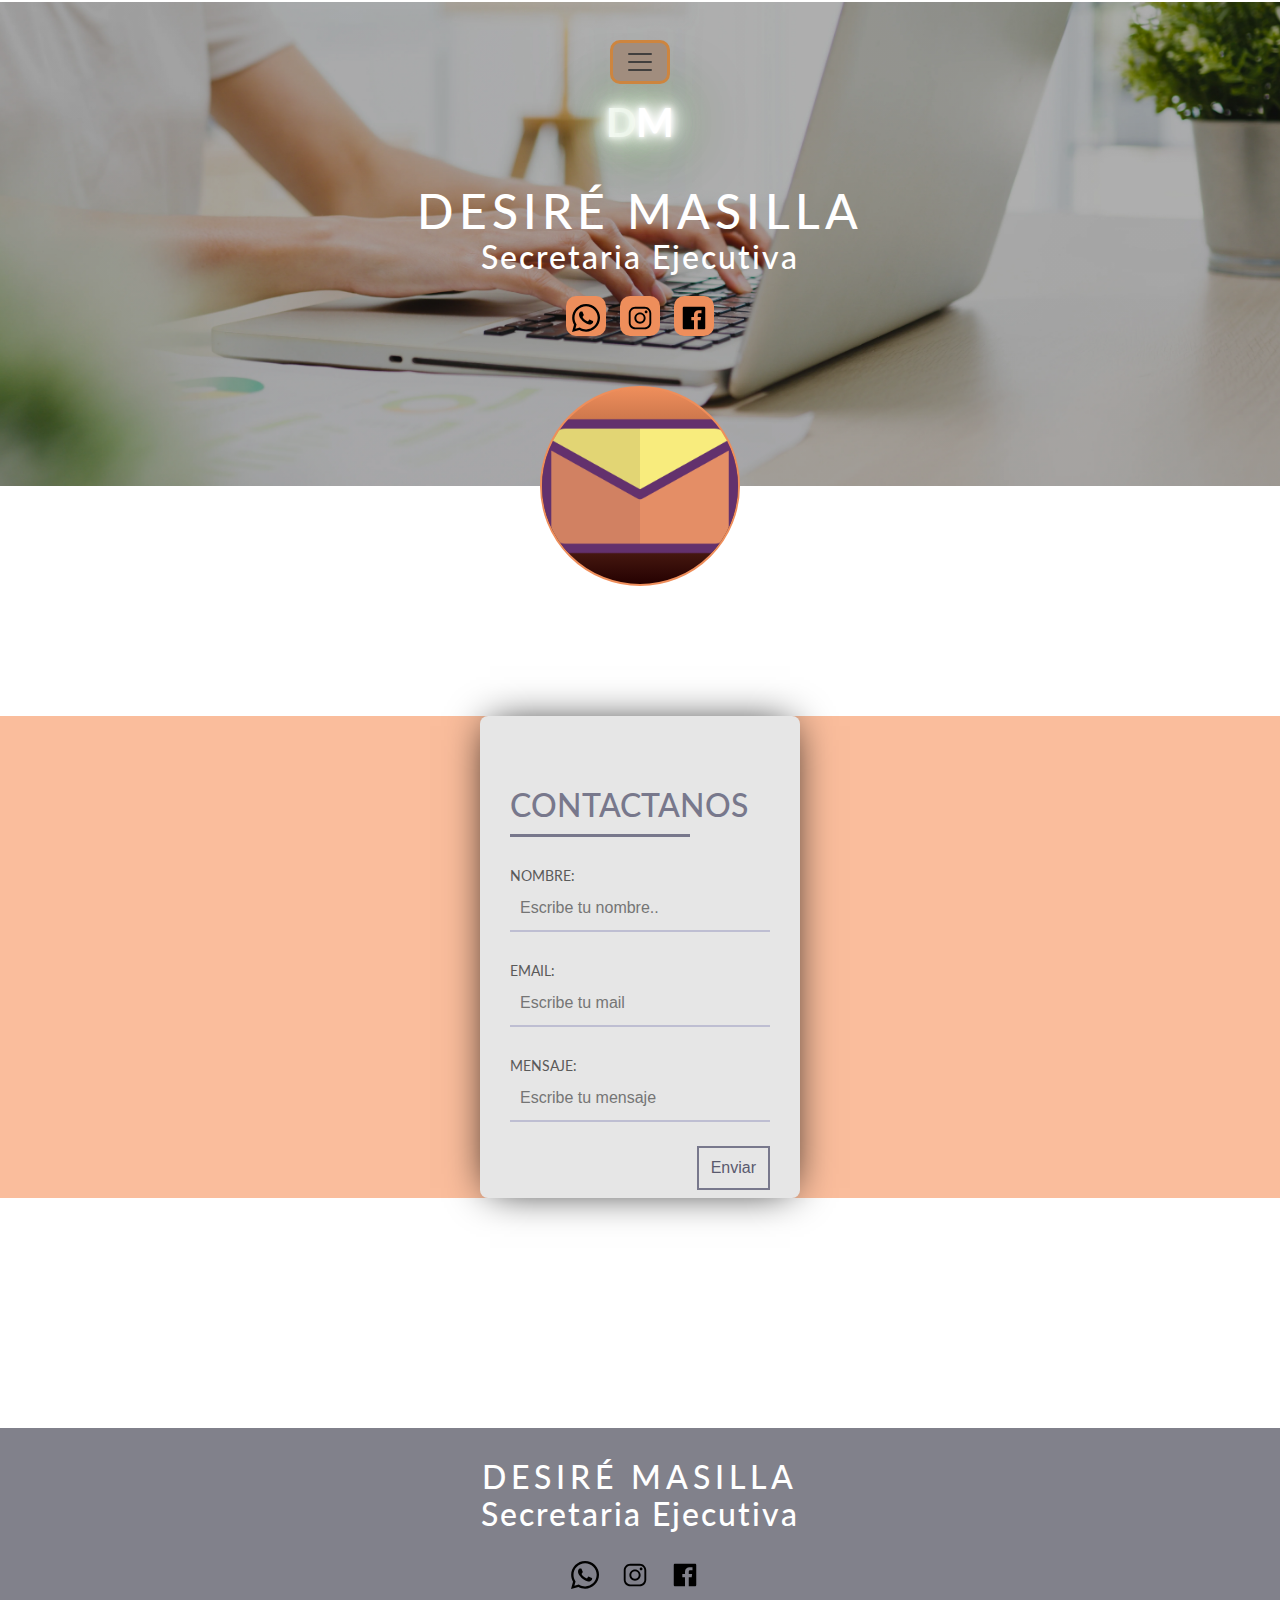
==== PAGES/contacto.html @ 118a211b "trabajo sin terminar" ====
<!DOCTYPE html>
<html lang="en">

<head>
  <meta charset="UTF-8">
  <meta http-equiv="X-UA-Compatible" content="IE=edge">
  <meta name="viewport" content="width=device-width, initial-scale=1.0">
   <!--bootstrap-->
   <link rel="stylesheet" href="../css/bootstrap.min.css">

  <link rel="stylesheet" href="../styles.css">
  <title>EXPERIENCIA LABORAL</title>


</head>

<body>
  <section class="inicio" id="inicio">
    <div class="contenido-seccion">
      <header>

        <!--start nav-->


        <nav class="navbar">
          <div class="container-fluid">
            <button class="navbar-toggler" type="button" data-bs-toggle="collapse"
              data-bs-target="#navbarToggleExternalContent" aria-controls="navbarToggleExternalContent"
              aria-expanded="false" aria-label="Toggle navigation">
              <span class="navbar-toggler-icon"></span>
            </button>
          </div>

          <div class="collapse navbar-collapse" id="navbarToggleExternalContent">
            <ul id="menu-desplegable">
              <li class="lista"><a href="../index.html">INICIO</a></li>
              <li class="lista"><a href="#sobremi">SOBRE MI</a></li>
              <li class="lista"><a href="#habilidades">HABILIDADES</a></li>
              <li class="lista"><a href="./contacto.html">CONTACTO</a></li>
            </ul>

          </div>
        </nav>
        <!--end nav-->
        <div class="logo">
          D<span class="color">M</span>
        </div>
      </header>

      <div class="info">
        <h1>DESIRÉ MASILLA</h1>
        <h2>Secretaria Ejecutiva</h2>
        <div class="redes">
          <a href="">
            <img src="../iconos/whatsapp.svg" alt="logo de whatsapp">
          </a>
          <a href="">
            <img src="../iconos/instagram.svg" alt="logo de instagram">
          </a>
          <a href="">
            <img src="../iconos/facebook.svg" alt="logo de facebook">
          </a>
        </div>
      </div>

      <div id="foto-2">
        <img src="../iconos/buzon.png" alt="foto carnet de la caricatura de una mujer">
      </div>
</section>
<section class="contacto-2">

    <div class="contenido-seccion">
        <form class="form">
            <h2>CONTACTANOS</h2>
            <p type="NOMBRE:"><input placeholder="Escribe tu nombre.."></input></p>
            <p type="EMAIL:"><input placeholder="Escribe tu mail"></input></p>
            <p type="MENSAJE:"><input placeholder="Escribe tu mensaje"></input></p>
            <button>Enviar</button>
           
          </form>
</section>

      
      <footer>
        <div class="info-f">
          <h1>DESIRÉ MASILLA</h1>
          <h2>Secretaria Ejecutiva</h2>
          <div class="redes-f">
            <a href="">
              <img src="../iconos/whatsapp.svg" alt="logo de whatsapp">
            </a>
            <a href="https://www.instagram.com/desireindy/">
              <img src="../iconos/instagram.svg" alt="logo de instagram">
            </a>
            <a href="https://www.facebook.com/Desireindy/">
              <img src="../iconos/facebook.svg" alt="logo de facebook">
            </a>
          </div>
        </div>
      </div>
      </footer>

  <script src="../contacto.js"></script>
  <script src="../js/bootstrap.min.js"></script>

</body>

</html>
---- styles.css ----
/*font-family: 'Lato', sans-serif;*/

@import url('https://fonts.googleapis.com/css2?family=Lato:wght@300&family=Roboto:wght@300;400;500&display=swap');

* {
    font-family: 'Lato', sans-serif;
    margin: 0;
    padding: 0;
}

html {
    overflow-x: hidden;
    scroll-behavior: smooth;
}

/*SECCION INICIO*/

.inicio {
    background: linear-gradient(rgba(0, 0, 0, .3), rgba(0, 0, 0, .3)),
        url(./IMG/secre.webp);
    background-size: cover;
    background-position: center center;
    color: #fff;
}

.inicio .contenido-seccion {
    max-width: 1000px;
    margin: auto;
    text-align: center;
    padding: 0 10px;
}

.inicio .contenido-seccion header {
    padding: 30px;
}

.inicio .logo {
    font-weight: bold;
    font-size: 2.5rem;
    text-shadow: 0px 0px 5px rgba(255, 255, 255, 1),
        0px 0px 10px rgba(255, 255, 255, 1),
        0px 0px 15px rgba(255, 255, 255, 1),
        0px 0px 20px rgb(255, 255, 255, 1),
        0px 0px 30px rgba(255, 255, 255, 11),
        0px 0px 40px rgba(255, 255, 255, 1),
        0px 0px 55px rgba(73, 255, 24, 1),
        0px 0px 75px rgb(10, 10, 10);

}

.info {
    padding-bottom: 130px;
}

.info h1 {
    font-size: 3rem;
    letter-spacing: 5px;
}

.info h2 {
    font-size: normal;
    letter-spacing: 20px;
    margin-top: -10px;
    letter-spacing: 2px;
}


/*menu*/
#menu-desplegable {
    padding: 20px;
    border-radius: 10px;

}

#navbarToggleExternalContent ul li a {
    display: block;
    color: #fff;
    text-decoration: none;
    margin-bottom: 10px;
    font-weight: bold;
}

.lista {
    list-style-type: none;
}

button.navbar-toggler {
    margin-left: auto;
    margin-right: auto;
    border-radius: 10px;
    background-color: rgb(161, 141, 126);
    border: solid peru;
    transition: .3s;
}

button.navbar-toggler:hover {
    box-shadow: 0px 0px 5px rgba(255, 255, 255, 1),
        0px 0px 10px rgba(255, 255, 255, 1),
        0px 0px 15px rgba(255, 255, 255, 1),
        0px 0px 20px rgb(255, 255, 255, 1),
        0px 0px 30px rgba(255, 255, 255, 11),
        0px 0px 40px rgba(255, 255, 255, 1),
        0px 0px 55px rgb(238, 142, 91),
        0px 0px 75px rgb(10, 10, 10);

}

#navbarToggleExternalContent {
    margin-left: auto;
    margin-right: auto;
}



body {
    margin-top: 2px;
    box-sizing: border-box;
    max-height: 100vh;
    max-width: 100vw;


}

div .redes img {

    width: 30px;
    height: 30px;

}

.redes {

    margin: 20px 0;

}

.redes a {
    display: inline-block;
    text-decoration: none;
    background-color: rgb(238, 142, 91);

    border-radius: 25%;
    width: 40px;
    height: 40px;
    line-height: 40px;
    margin: 0 5px;
    transition: .3s;
}

.redes a:hover {
    box-shadow: 0px 0px 5px rgba(255, 255, 255, 1),
        0px 0px 10px rgba(255, 255, 255, 1),
        0px 0px 15px rgba(255, 255, 255, 1),
        0px 0px 20px rgb(255, 255, 255, 1),
        0px 0px 30px rgba(255, 255, 255, 11),
        0px 0px 40px rgba(255, 255, 255, 1),
        0px 0px 55px rgb(238, 142, 91),
        0px 0px 75px rgb(10, 10, 10);
}


#foto {
    display: flex;
    justify-content: center;
    position: relative;
}

#foto img {
    max-width: 200px;
    border-radius: 50%;
    background: linear-gradient(0deg, rgba(37, 1, 1, 1) 0%, rgba(238, 142, 91, 1) 100%);
    border: solid 2px rgb(238, 142, 91);
    position: absolute;
    top: -100px;
}

/*SECCION SOBRE MI y estilos varios*/
.sobremi {
    background-color: rgb(250, 189, 156);
    padding: 140px 0 100px 0;
    text-align: center;
}

.sobremi .contenido-seccion {
    max-width: 1000px;
    margin-bottom: -5%;
    padding: 0 20px;
    margin-left: 10%;
    text-align: center;
}

.sobremi .contenido-seccion h3 {
    text-transform: uppercase;
    font-size: 30px;

}

.titulo-seccion {
    text-align: center;
    font-size: 1.5rem;

}

.sobremi .contenido-seccion .especial {
    color: rgb(114, 43, 5);
    font-weight: bold;
    margin-top: 15px;
    margin-bottom: 15px;
}

.sobremi .contenido-seccion p {

    margin: auto;
    color: rgba(37, 1, 1, 1);
    font-size: 20px;
}

.lista-2 {
    text-align: justify;
    margin-left: 30%;


}

/*columnas de seccion sobre mi*/
.sobremi .contenido-seccion .fila {
    display: flex;
    margin-top: 30px;
    justify-content: space-between;
}

.card-body {
    background-color: rgb(250, 189, 156);
    border: solid rgb(250, 189, 156);
}

.card-body:hover {
    box-shadow: 0px 0px 5px rgba(255, 255, 255, 1),
        0px 0px 10px rgba(255, 255, 255, 1),
        0px 0px 15px rgba(255, 255, 255, 1),
        0px 0px 20px rgb(255, 255, 255, 1),
        0px 0px 30px rgba(255, 255, 255, 11),
        0px 0px 40px rgba(255, 255, 255, 1),
        0px 0px 55px rgb(238, 142, 91),
        0px 0px 75px rgb(10, 10, 10);
}

/*SECCION EXPERIENCIA*/

#experiencia {
    background-color: rgb(250, 189, 156);
    margin-bottom: -20px;
}

#experiencia h2 a {
    text-decoration: none;
    color: rgba(37, 1, 1, 1);

}

.experiencia .contenido-seccion .titulo-seccion {
    text-align: center;
    text-transform: uppercase;
    font-size: 30px;
    margin-bottom: 20px;
    font-weight: bolder;

}

.container {

    margin-left: 10%;

}

/*PAGINA DE EXPERIENCIA LABORAL*/

.laboral {
    background-color: rgb(250, 189, 156);
    padding: 140px 0 100px 0;
    text-align: center;

}

.laboral .contenido-seccion {

    margin: auto;
    padding: 0 20px;
}

.titulo-seccion {
    color: rgb(114, 43, 5);
    text-align: center;
    font-size: 2rem;
    font-weight: bold;

}

#foto-2 {
    display: flex;
    justify-content: center;
    position: relative;

}

#foto-2 img {
    max-width: 200px;
    border-radius: 50%;
    background: linear-gradient(0deg, rgba(37, 1, 1, 1) 0%, rgba(238, 142, 91, 1) 100%);
    border: solid 2px rgb(238, 142, 91);
    position: absolute;
    top: -100px;
}

.laboral-a a {
    text-decoration: none;
    color: rgba(37, 1, 1, 1);
}

/*footer*/

footer {
    background-image: url(./IMG/pie.jpg);
    overflow: hidden;
}

footer .info-f {
    padding-bottom: 10px;
    margin-top: -15px;
}

footer .info-f h1 {
    padding-top: 45px;
    font-size: 2rem;
    letter-spacing: 5px;
    text-align: center;
    color: white;
}

footer .info-f h2 {
    font-size: normal;
    letter-spacing: 20px;
    margin-top: -10px;
    letter-spacing: 2px;
    text-align: center;
    color: white;
}


footer .info-f .redes-f img {

    width: 30px;
    height: 30px;

}

footer .info-f .redes-f {
    display: flex;
    justify-content: center;
    margin: 20px 0;

}

footer .info-f .redes-f a {
    display: inline-block;
    text-decoration: none;

    border-radius: 50%;
    width: 40px;
    height: 40px;
    line-height: 40px;
    margin: 0 5px;
    transition: .3s;
}

footer .info-f .redes-f a:hover {
    -webkit-transform: scale(1.3);
    transform: scale(1.3);

}

/*seccion contacto*/
 .contacto-2 .contenido-seccion {
    background-color: rgb(250, 189, 156);
    
}

.form {
    width: 25%;
    height: auto;
    background: #e6e6e6;
    border-radius: 8px;
    box-shadow: 0 0 40px -10px #000;
    margin: calc(50vh - 220px) auto;
    padding: 60px 30px;
    max-width: calc(100vw - 40px);
    box-sizing: border-box;
    font-family: 'Montserrat', sans-serif;
    position: relative
}

.form h2 {
    margin: 10px 0;
    padding-bottom: 10px;
    width: 180px;
    color: #78788c;
    border-bottom: 3px solid #78788c
}

.form input {
    width: 100%;
    padding: 10px;
    box-sizing: border-box;
    background: none;
    outline: none;
    resize: none;
    border: 0;
    font-family: 'Montserrat', sans-serif;
    transition: all .3s;
    border-bottom: 2px solid #bebed2
}

.form input:focus {
    border-bottom: 2px solid #78788c
}

.form p:before {
    content: attr(type);
    display: block;
    margin: 28px 0 0;
    font-size: 14px;
    color: #5a5a5a
}

.form button {
    float: right;
    padding: 8px 12px;
    margin: 8px 0 0;
    font-family: 'Montserrat', sans-serif;
    border: 2px solid #78788c;
    background: 0;
    color: #5a5a6e;
    cursor: pointer;
    transition: all .3s
}

.form button:hover {
    background: #78788c;
    color: #fff
}
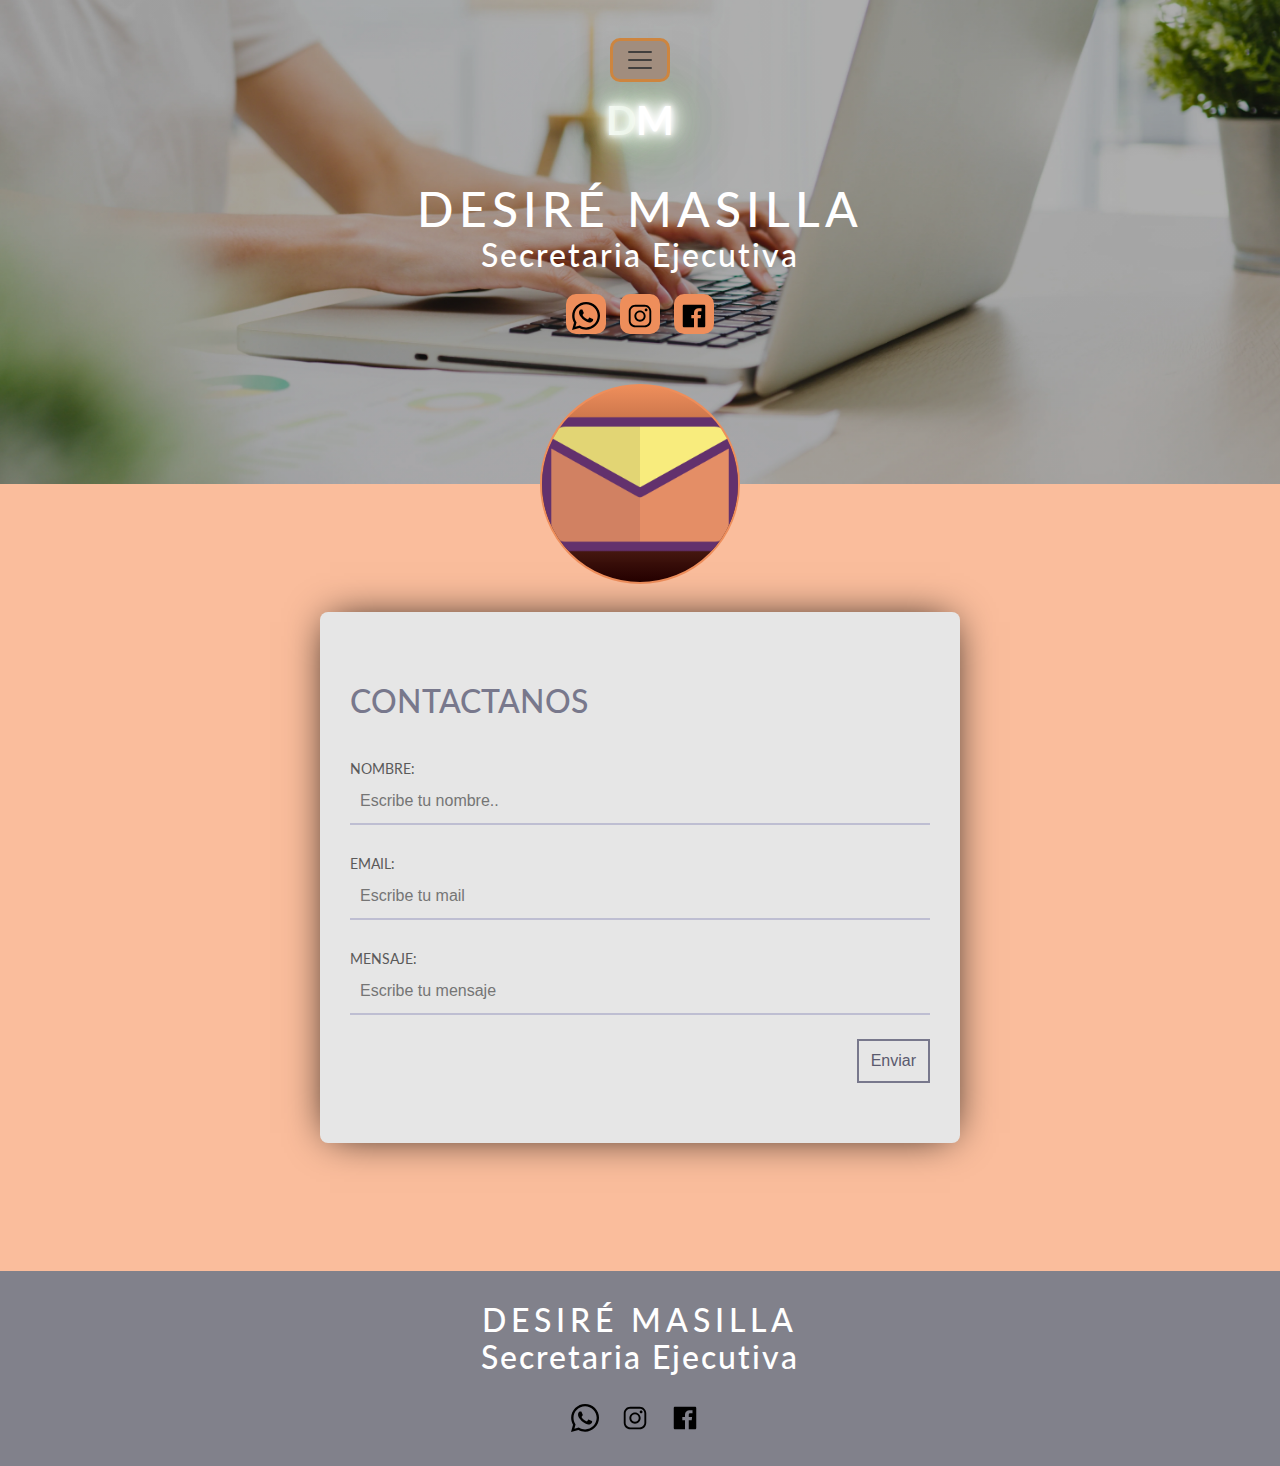
==== commit a0aac043: "Cambios en el formulario" ====
--- a/PAGES/contacto.html
+++ b/PAGES/contacto.html
@@ -67,6 +67,7 @@
         <img src="../iconos/buzon.png" alt="foto carnet de la caricatura de una mujer">
       </div>
 </section>
+<!--formulario-->
 <section class="contacto-2">
 
     <div class="contenido-seccion">
@@ -79,6 +80,7 @@
            
           </form>
 </section>
+<!--formulario-->
 
       
       <footer>
--- a/styles.css
+++ b/styles.css
@@ -9,23 +9,30 @@
 }
 
 html {
-    overflow-x: hidden;
+    
     scroll-behavior: smooth;
 }
 
+body {
+margin: 0;
+    background-color: rgb(250, 189, 156);
+   
+
+
+}
 /*SECCION INICIO*/
 
 .inicio {
     background: linear-gradient(rgba(0, 0, 0, .3), rgba(0, 0, 0, .3)),
         url(./IMG/secre.webp);
     background-size: cover;
-    background-position: center center;
+
     color: #fff;
 }
 
 .inicio .contenido-seccion {
-    max-width: 1000px;
-    margin: auto;
+    
+   
     text-align: center;
     padding: 0 10px;
 }
@@ -112,14 +119,7 @@
 
 
 
-body {
-    margin-top: 2px;
-    box-sizing: border-box;
-    max-height: 100vh;
-    max-width: 100vw;
-
-
-}
+
 
 div .redes img {
 
@@ -176,7 +176,7 @@
 
 /*SECCION SOBRE MI y estilos varios*/
 .sobremi {
-    background-color: rgb(250, 189, 156);
+  
     padding: 140px 0 100px 0;
     text-align: center;
 }
@@ -230,6 +230,7 @@
 }
 
 .card-body {
+    
     background-color: rgb(250, 189, 156);
     border: solid rgb(250, 189, 156);
 }
@@ -267,9 +268,12 @@
 
 }
 
-.container {
-
-    margin-left: 10%;
+table{
+    display: flex;
+    justify-content: center;   
+     text-align: center;
+
+   
 
 }
 
@@ -381,22 +385,28 @@
 
 /*seccion contacto*/
  .contacto-2 .contenido-seccion {
+    display: flex;
+    justify-content: center;
     background-color: rgb(250, 189, 156);
     
 }
 
 .form {
-    width: 25%;
+   
+    margin-top: 10%;
+    margin-bottom: 10%;
+   
+    
+    width: 50vw;
     height: auto;
     background: #e6e6e6;
     border-radius: 8px;
     box-shadow: 0 0 40px -10px #000;
-    margin: calc(50vh - 220px) auto;
+  
     padding: 60px 30px;
-    max-width: calc(100vw - 40px);
     box-sizing: border-box;
     font-family: 'Montserrat', sans-serif;
-    position: relative
+    position: relative;
 }
 
 .form h2 {
@@ -404,7 +414,7 @@
     padding-bottom: 10px;
     width: 180px;
     color: #78788c;
-    border-bottom: 3px solid #78788c
+   
 }
 
 .form input {
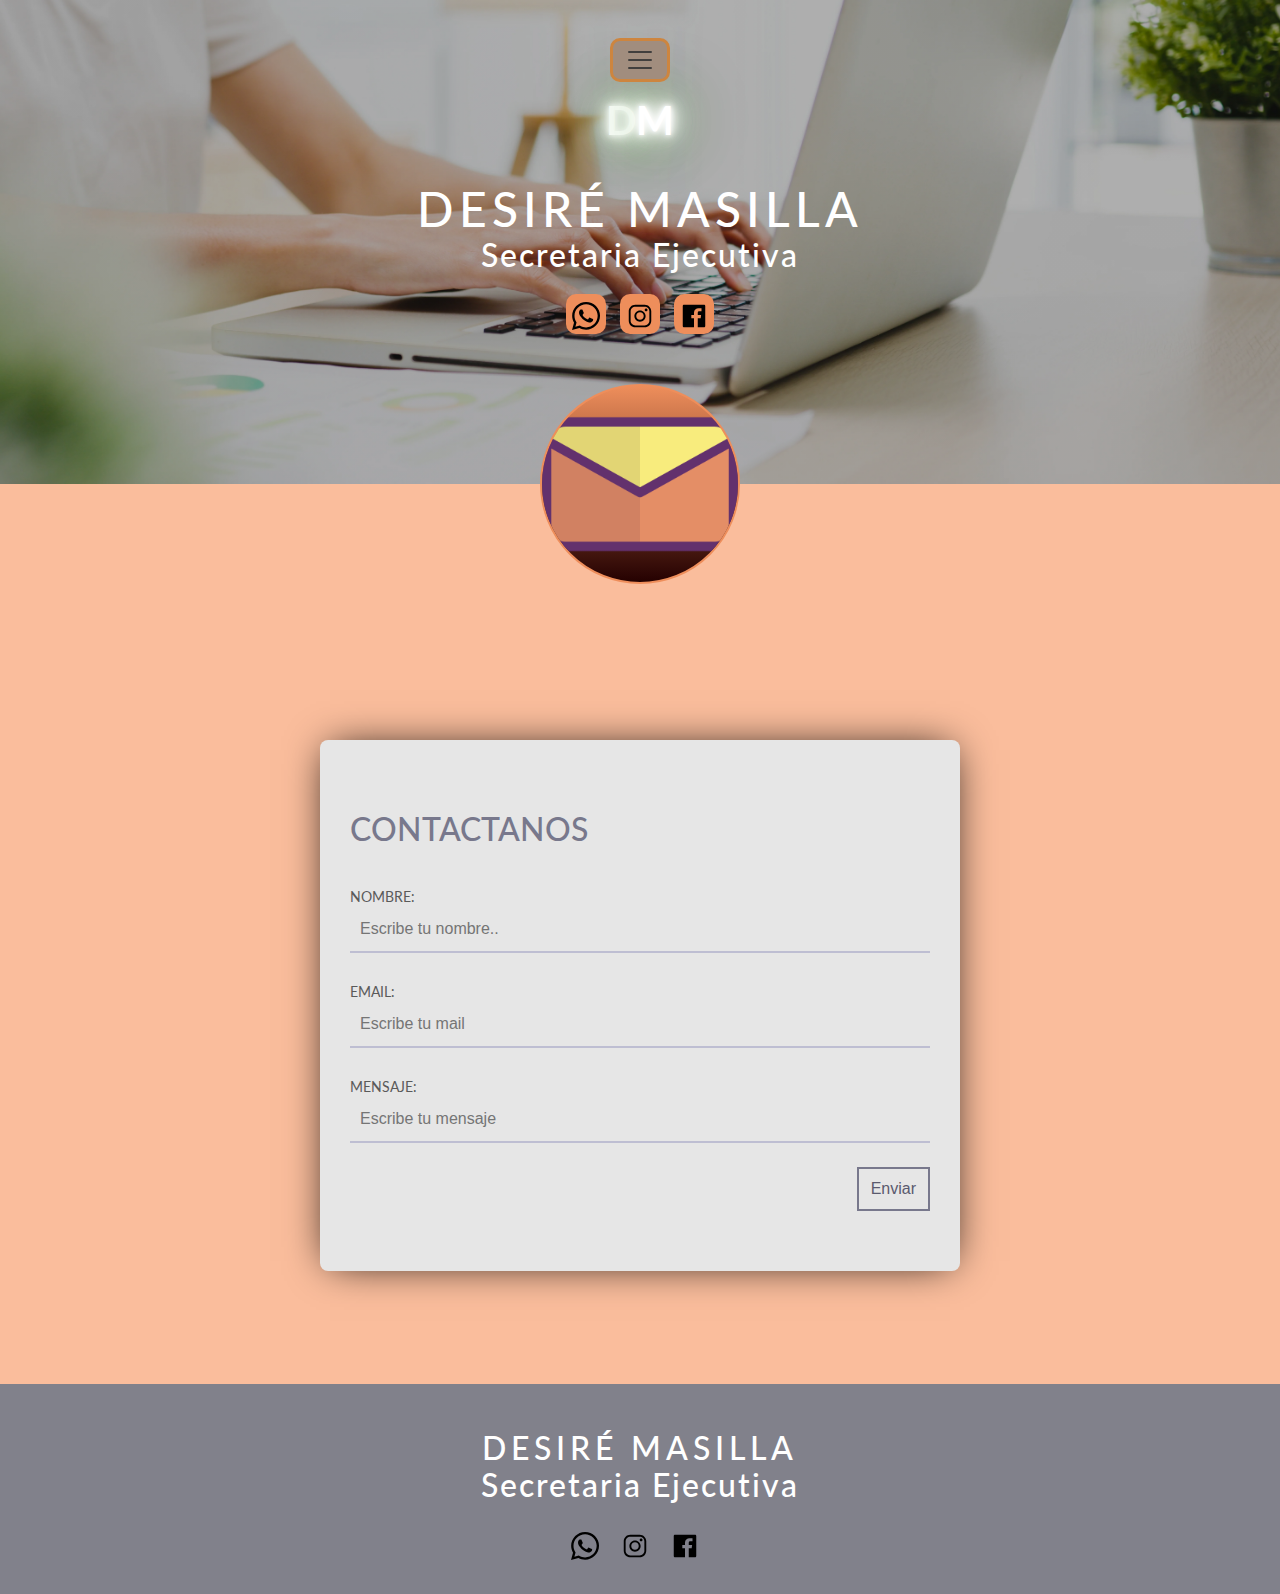
==== commit 8323ee6e: "Cambios en detalles de enlace, y arreglo de responsive" ====
--- a/PAGES/contacto.html
+++ b/PAGES/contacto.html
@@ -54,10 +54,10 @@
           <a href="">
             <img src="../iconos/whatsapp.svg" alt="logo de whatsapp">
           </a>
-          <a href="">
+          <a href="https://www.instagram.com/desireindy/">
             <img src="../iconos/instagram.svg" alt="logo de instagram">
           </a>
-          <a href="">
+          <a href="https://www.facebook.com/Desireindy/">
             <img src="../iconos/facebook.svg" alt="logo de facebook">
           </a>
         </div>
--- a/styles.css
+++ b/styles.css
@@ -9,30 +9,31 @@
 }
 
 html {
-    
+
     scroll-behavior: smooth;
 }
 
 body {
-margin: 0;
+
     background-color: rgb(250, 189, 156);
-   
-
-
-}
+
+
+
+}
+
 /*SECCION INICIO*/
 
 .inicio {
     background: linear-gradient(rgba(0, 0, 0, .3), rgba(0, 0, 0, .3)),
         url(./IMG/secre.webp);
     background-size: cover;
-
+    background-position: center center;
     color: #fff;
 }
 
 .inicio .contenido-seccion {
-    
-   
+max-width: 1000vw;
+margin: auto;
     text-align: center;
     padding: 0 10px;
 }
@@ -176,7 +177,7 @@
 
 /*SECCION SOBRE MI y estilos varios*/
 .sobremi {
-  
+
     padding: 140px 0 100px 0;
     text-align: center;
 }
@@ -229,13 +230,8 @@
     justify-content: space-between;
 }
 
-.card-body {
-    
-    background-color: rgb(250, 189, 156);
-    border: solid rgb(250, 189, 156);
-}
-
-.card-body:hover {
+
+#info-perfil:hover {
     box-shadow: 0px 0px 5px rgba(255, 255, 255, 1),
         0px 0px 10px rgba(255, 255, 255, 1),
         0px 0px 15px rgba(255, 255, 255, 1),
@@ -249,31 +245,60 @@
 /*SECCION EXPERIENCIA*/
 
 #experiencia {
+
     background-color: rgb(250, 189, 156);
     margin-bottom: -20px;
 }
 
+#experiencia h2 {
+
+    text-align: center;
+    font-size: 1.5rem;
+}
+
 #experiencia h2 a {
     text-decoration: none;
-    color: rgba(37, 1, 1, 1);
-
-}
-
-.experiencia .contenido-seccion .titulo-seccion {
-    text-align: center;
-    text-transform: uppercase;
-    font-size: 30px;
-    margin-bottom: 20px;
-    font-weight: bolder;
-
-}
-
-table{
-    display: flex;
-    justify-content: center;   
-     text-align: center;
-
-   
+    color: rgb(250, 189, 156);
+
+}
+
+.boton {
+    display: flex;
+    margin: auto;
+    background-color: #7a593d;
+    border-radius: 25px;
+    padding: 15px 25px;
+    font-size: 24px;
+    cursor: pointer;
+    text-align: center;
+    text-decoration: none;
+    outline: none;
+    border: none;
+}
+
+.boton:hover {
+    box-shadow: 0px 0px 5px rgba(255, 255, 255, 1),
+        0px 0px 10px rgba(255, 255, 255, 1),
+        0px 0px 15px rgba(255, 255, 255, 1),
+        0px 0px 20px rgb(255, 255, 255, 1),
+        0px 0px 30px rgba(255, 255, 255, 11),
+        0px 0px 40px rgba(255, 255, 255, 1),
+        0px 0px 55px rgb(238, 142, 91),
+        0px 0px 75px rgb(10, 10, 10);
+}
+
+
+
+
+
+
+
+table {
+    display: flex;
+    justify-content: center;
+    text-align: center;
+
+
 
 }
 
@@ -324,8 +349,10 @@
 /*footer*/
 
 footer {
+
     background-image: url(./IMG/pie.jpg);
-    overflow: hidden;
+
+
 }
 
 footer .info-f {
@@ -384,25 +411,26 @@
 }
 
 /*seccion contacto*/
- .contacto-2 .contenido-seccion {
+.contacto-2 .contenido-seccion {
+    margin-top: 30%;
     display: flex;
     justify-content: center;
     background-color: rgb(250, 189, 156);
-    
+
 }
 
 .form {
-   
+
     margin-top: 10%;
     margin-bottom: 10%;
-   
-    
-    width: 50vw;
+
+
+    width: 80vw;
     height: auto;
     background: #e6e6e6;
     border-radius: 8px;
     box-shadow: 0 0 40px -10px #000;
-  
+
     padding: 60px 30px;
     box-sizing: border-box;
     font-family: 'Montserrat', sans-serif;
@@ -414,7 +442,7 @@
     padding-bottom: 10px;
     width: 180px;
     color: #78788c;
-   
+
 }
 
 .form input {
@@ -459,3 +487,16 @@
     color: #fff
 }
 
+/*media queries*/
+
+@media screen and (min-width: 768px) {
+    .contacto-2 .contenido-seccion {
+        margin-top: 10%;
+    }
+
+    .form {
+
+        width: 50vw;
+
+    }
+}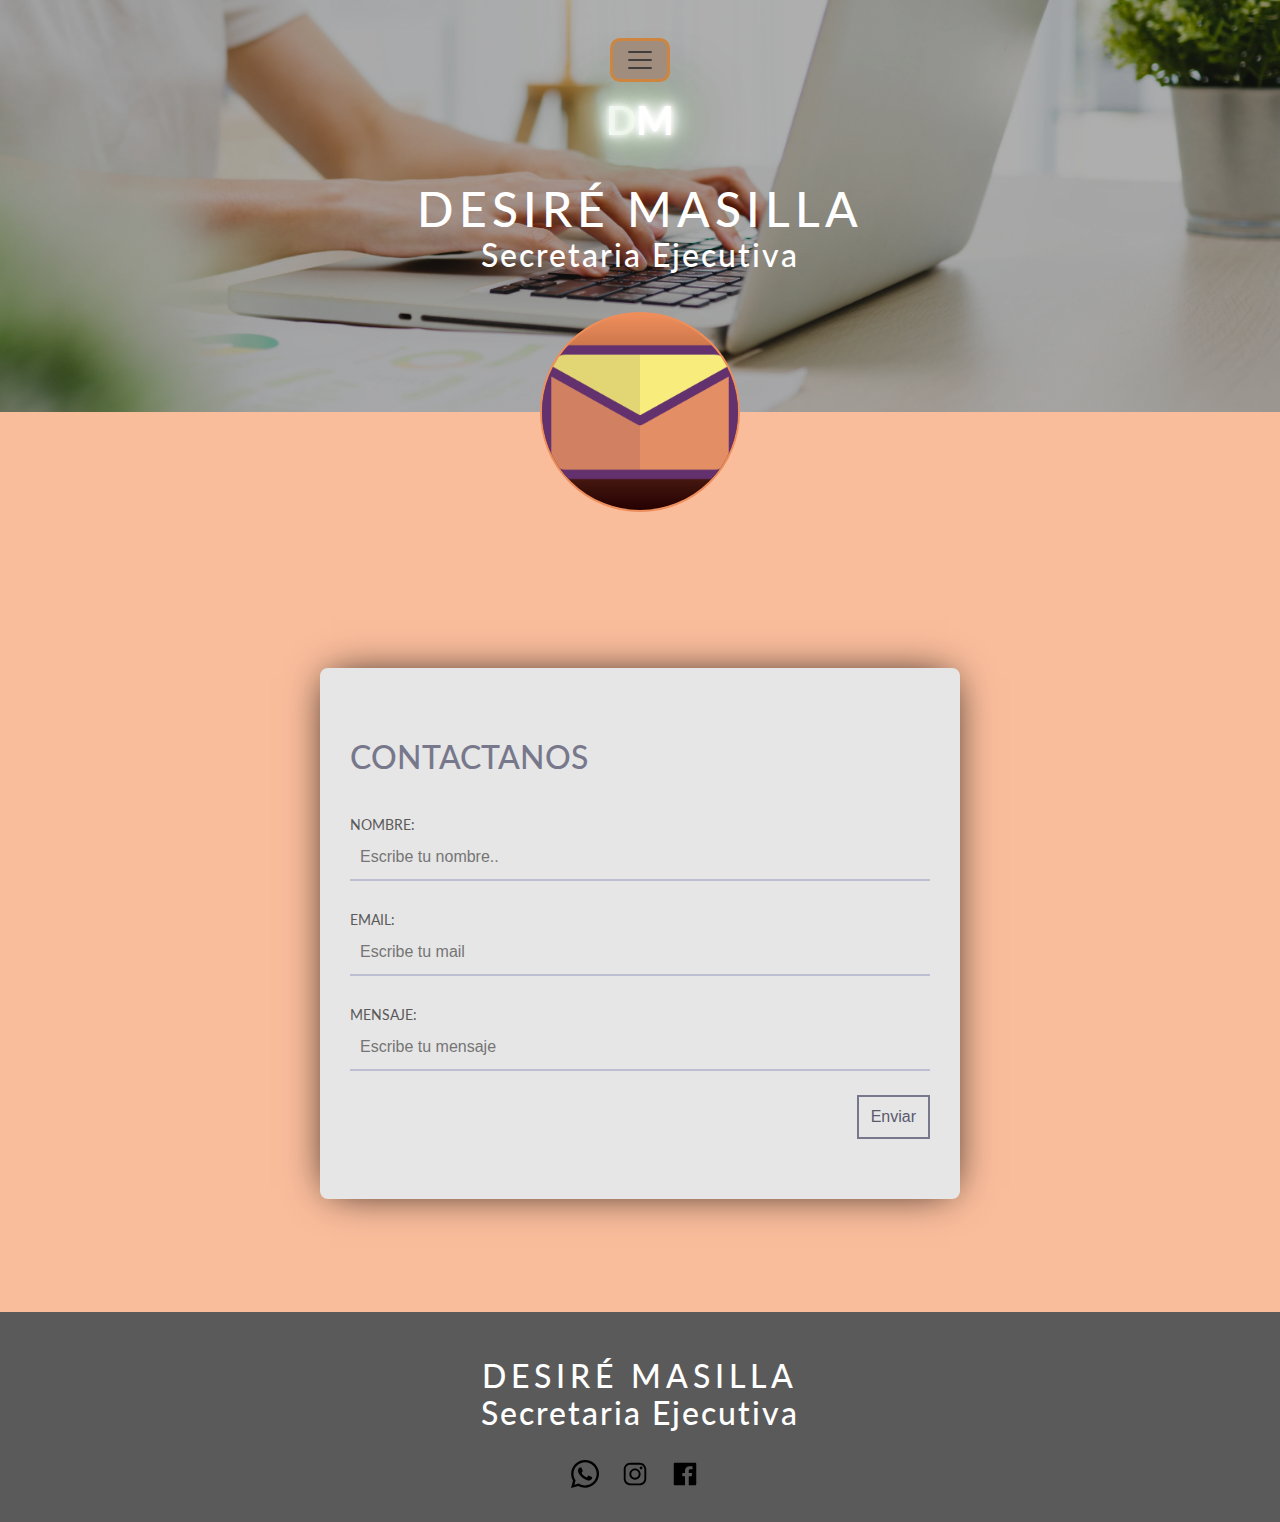
==== commit 65170bff: "Terminación de detalles y arreglo de responsive" ====
--- a/PAGES/contacto.html
+++ b/PAGES/contacto.html
@@ -34,8 +34,8 @@
           <div class="collapse navbar-collapse" id="navbarToggleExternalContent">
             <ul id="menu-desplegable">
               <li class="lista"><a href="../index.html">INICIO</a></li>
-              <li class="lista"><a href="#sobremi">SOBRE MI</a></li>
-              <li class="lista"><a href="#habilidades">HABILIDADES</a></li>
+              <li class="lista"><a href="../#sobremi">SOBRE MI</a></li>
+              <li class="lista"><a href="../#habilidades">HABILIDADES</a></li>
               <li class="lista"><a href="./contacto.html">CONTACTO</a></li>
             </ul>
 
@@ -50,21 +50,10 @@
       <div class="info">
         <h1>DESIRÉ MASILLA</h1>
         <h2>Secretaria Ejecutiva</h2>
-        <div class="redes">
-          <a href="">
-            <img src="../iconos/whatsapp.svg" alt="logo de whatsapp">
-          </a>
-          <a href="https://www.instagram.com/desireindy/">
-            <img src="../iconos/instagram.svg" alt="logo de instagram">
-          </a>
-          <a href="https://www.facebook.com/Desireindy/">
-            <img src="../iconos/facebook.svg" alt="logo de facebook">
-          </a>
-        </div>
       </div>
 
       <div id="foto-2">
-        <img src="../iconos/buzon.png" alt="foto carnet de la caricatura de una mujer">
+        <img src="../iconos/buzon.png" alt="dibujo de un sobre">
       </div>
 </section>
 <!--formulario-->
@@ -76,7 +65,7 @@
             <p type="NOMBRE:"><input placeholder="Escribe tu nombre.."></input></p>
             <p type="EMAIL:"><input placeholder="Escribe tu mail"></input></p>
             <p type="MENSAJE:"><input placeholder="Escribe tu mensaje"></input></p>
-            <button>Enviar</button>
+            <button type="submit">Enviar</button>
            
           </form>
 </section>
--- a/styles.css
+++ b/styles.css
@@ -9,16 +9,13 @@
 }
 
 html {
-
+   
     scroll-behavior: smooth;
 }
 
 body {
 
     background-color: rgb(250, 189, 156);
-
-
-
 }
 
 /*SECCION INICIO*/
@@ -119,47 +116,6 @@
 }
 
 
-
-
-
-div .redes img {
-
-    width: 30px;
-    height: 30px;
-
-}
-
-.redes {
-
-    margin: 20px 0;
-
-}
-
-.redes a {
-    display: inline-block;
-    text-decoration: none;
-    background-color: rgb(238, 142, 91);
-
-    border-radius: 25%;
-    width: 40px;
-    height: 40px;
-    line-height: 40px;
-    margin: 0 5px;
-    transition: .3s;
-}
-
-.redes a:hover {
-    box-shadow: 0px 0px 5px rgba(255, 255, 255, 1),
-        0px 0px 10px rgba(255, 255, 255, 1),
-        0px 0px 15px rgba(255, 255, 255, 1),
-        0px 0px 20px rgb(255, 255, 255, 1),
-        0px 0px 30px rgba(255, 255, 255, 11),
-        0px 0px 40px rgba(255, 255, 255, 1),
-        0px 0px 55px rgb(238, 142, 91),
-        0px 0px 75px rgb(10, 10, 10);
-}
-
-
 #foto {
     display: flex;
     justify-content: center;
@@ -195,6 +151,18 @@
     font-size: 30px;
 
 }
+.sobremi .contenido-seccion a{
+ text-decoration: none;
+}
+.sobremi .contenido-seccion h3{
+    text-decoration: none;
+    color: rgb(114, 43, 5);
+   }
+
+   .sobremi .contenido-seccion h3:hover{
+    font-weight: bolder;
+    color: rgb(84, 31, 3);
+   }
 
 .titulo-seccion {
     text-align: center;
@@ -223,12 +191,35 @@
 
 }
 
-/*columnas de seccion sobre mi*/
+/*seccion sobre mi*/
 .sobremi .contenido-seccion .fila {
     display: flex;
     margin-top: 30px;
     justify-content: space-between;
 }
+
+#info-perfil {
+    margin-top: 10%;
+    text-align: center;
+}
+
+.p-detalle{
+    font-size: 1.5rem;
+}
+
+
+
+
+.lista-2{
+   margin: auto; 
+  text-align: center;
+ }
+ .edu{
+    margin-top: 10%;
+   margin-bottom: 5%;
+   text-align: center;
+  }
+
 
 
 #info-perfil:hover {
@@ -246,13 +237,15 @@
 
 #experiencia {
 
+   
     background-color: rgb(250, 189, 156);
-    margin-bottom: -20px;
+    margin-bottom: 5%;
+    margin-top: 5%;
 }
 
 #experiencia h2 {
 
-    text-align: center;
+  
     font-size: 1.5rem;
 }
 
@@ -303,12 +296,26 @@
 }
 
 /*PAGINA DE EXPERIENCIA LABORAL*/
-
-.laboral {
-    background-color: rgb(250, 189, 156);
-    padding: 140px 0 100px 0;
-    text-align: center;
-
+.tabla {
+    margin-bottom: 15%;
+}
+.laboral h2 a{
+    text-decoration: none;
+    color: rgb(250, 189, 156);
+
+}
+.laboral .boton {
+    display: flex;
+    margin-top: 10%;
+    background-color: #7a593d;
+    border-radius: 25px;
+    padding: 15px 25px;
+    font-size: 24px;
+    cursor: pointer;
+    text-align: center;
+    text-decoration: none;
+    outline: none;
+    border: none;
 }
 
 .laboral .contenido-seccion {
@@ -346,13 +353,19 @@
     color: rgba(37, 1, 1, 1);
 }
 
+
+
+
 /*footer*/
 
 footer {
-
-    background-image: url(./IMG/pie.jpg);
-
-
+   background-color: #5a5a5a;
+
+
+}
+footer p {
+    text-align: center;
+    color:#e6e6e6;
 }
 
 footer .info-f {
@@ -488,6 +501,14 @@
 }
 
 /*media queries*/
+@media screen and (min-width: 250px) {
+    .laboral .boton {
+      
+        margin-top: 30%;
+       
+       
+    }
+}
 
 @media screen and (min-width: 768px) {
     .contacto-2 .contenido-seccion {
@@ -499,4 +520,13 @@
         width: 50vw;
 
     }
-}+}
+
+@media screen and (min-width: 768px) {
+    .laboral .boton {
+      
+        margin-top: 15%;
+       
+       
+    }
+}
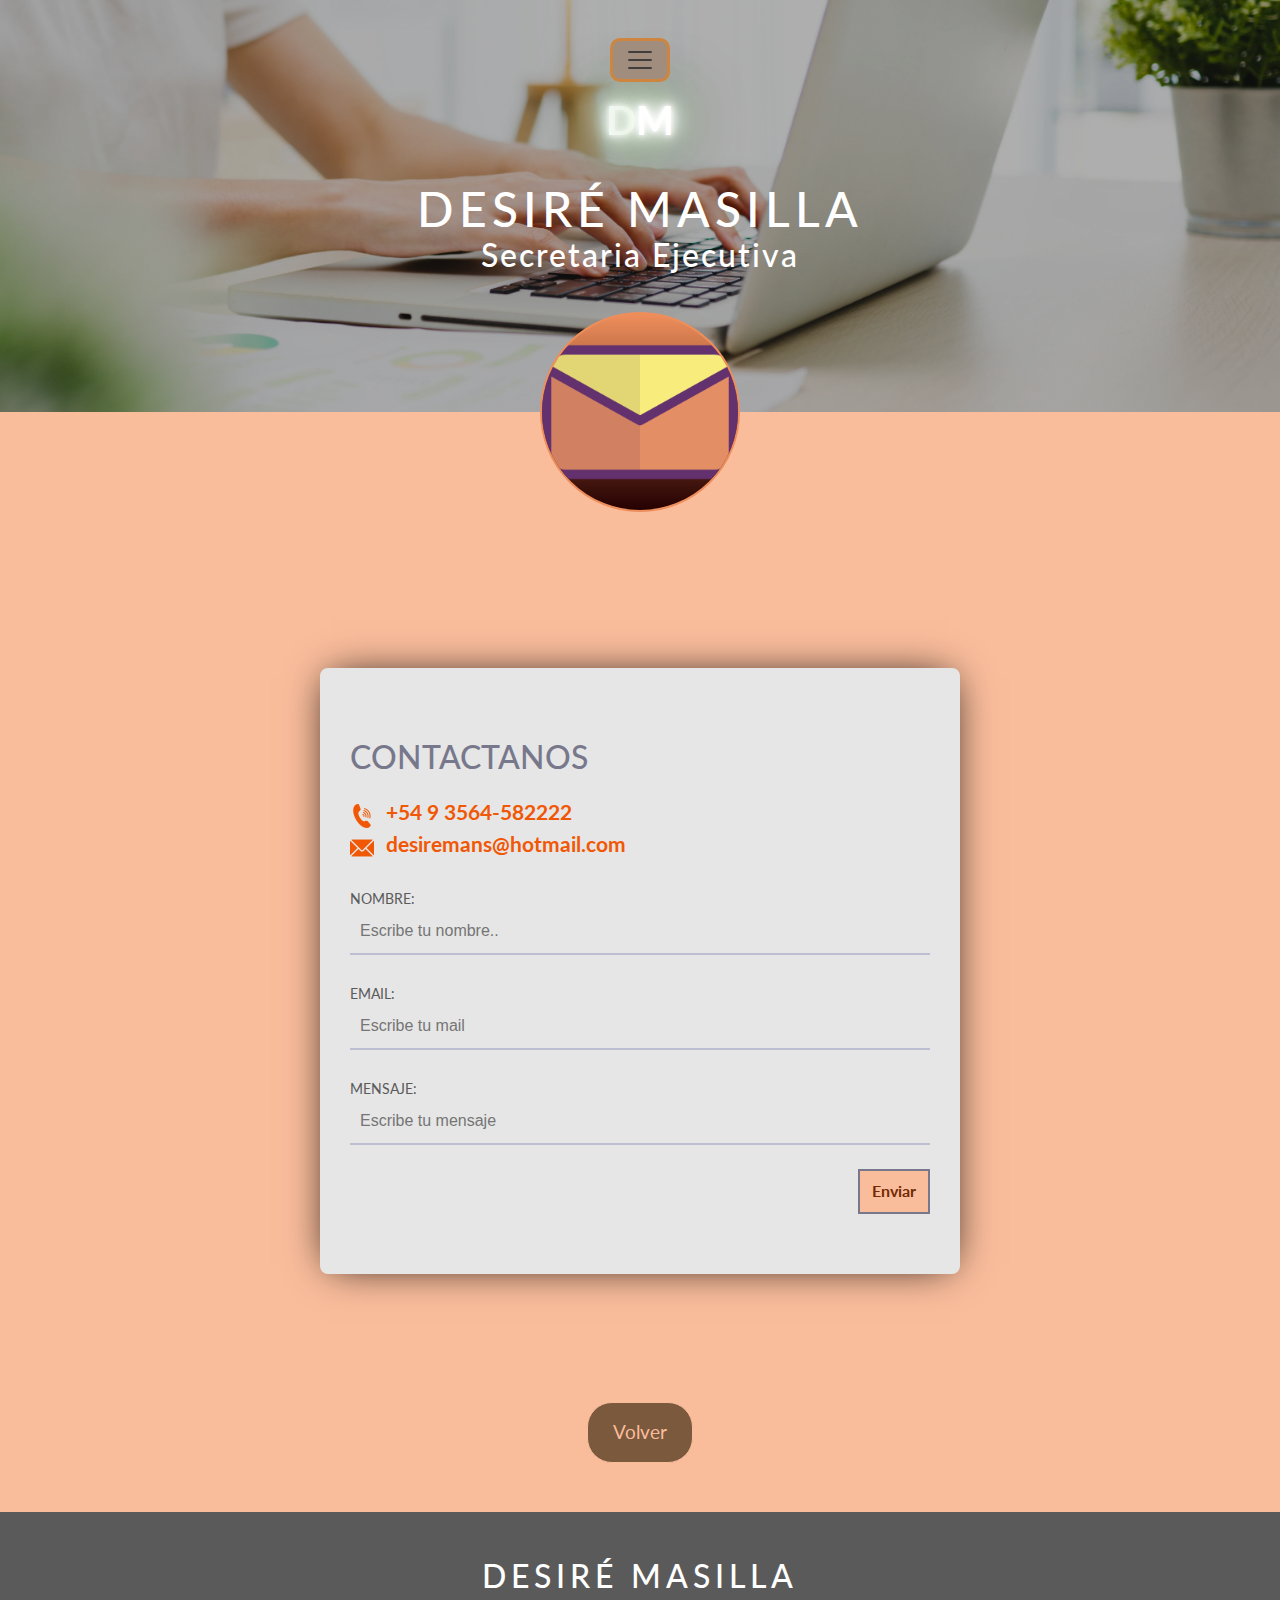
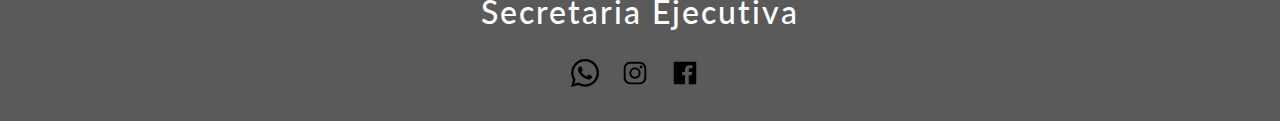
==== commit aee931cf: "Trabajo final Argentina Programa Curriculum Vitae Online" ====
--- a/PAGES/contacto.html
+++ b/PAGES/contacto.html
@@ -9,7 +9,7 @@
    <link rel="stylesheet" href="../css/bootstrap.min.css">
 
   <link rel="stylesheet" href="../styles.css">
-  <title>EXPERIENCIA LABORAL</title>
+  <title>CONTACTO</title>
 
 
 </head>
@@ -53,7 +53,7 @@
       </div>
 
       <div id="foto-2">
-        <img src="../iconos/buzon.png" alt="dibujo de un sobre">
+        <img src="../iconos/buzon.png" alt="dibujo de un sobre DE BUZON">
       </div>
 </section>
 <!--formulario-->
@@ -62,22 +62,27 @@
     <div class="contenido-seccion">
         <form class="form">
             <h2>CONTACTANOS</h2>
+            <img src="../iconos/call.png" alt="dibujo  de telefono"><a class="telefono" href="tel:+543471314419">+54 9 3564-582222</a><br>
+           <img src="../iconos/email.png" alt="dibujo de sobre"><a class="mail" href="mailto:desiremans@hotmail.com">desiremans@hotmail.com</a>
             <p type="NOMBRE:"><input placeholder="Escribe tu nombre.."></input></p>
             <p type="EMAIL:"><input placeholder="Escribe tu mail"></input></p>
             <p type="MENSAJE:"><input placeholder="Escribe tu mensaje"></input></p>
-            <button type="submit">Enviar</button>
-           
-          </form>
+            <button class="btn-mje" type="submit"><a href="./mensaje.html">
+              Enviar</a></button>
+           </form>
+          
 </section>
+
 <!--formulario-->
-
+<button class="cont btn-volver"><a href="../index.html">
+  Volver</a></button>
       
       <footer>
         <div class="info-f">
           <h1>DESIRÉ MASILLA</h1>
           <h2>Secretaria Ejecutiva</h2>
           <div class="redes-f">
-            <a href="">
+            <a href="https://api.whatsapp.com/send?phone=3471314419">
               <img src="../iconos/whatsapp.svg" alt="logo de whatsapp">
             </a>
             <a href="https://www.instagram.com/desireindy/">
--- a/styles.css
+++ b/styles.css
@@ -489,17 +489,95 @@
     margin: 8px 0 0;
     font-family: 'Montserrat', sans-serif;
     border: 2px solid #78788c;
-    background: 0;
-    color: #5a5a6e;
+    background-color: rgb(250, 189, 156);
+
+
     cursor: pointer;
     transition: all .3s
 }
 
 .form button:hover {
-    background: #78788c;
+    background: rgb(240, 164, 35);
     color: #fff
 }
 
+
+
+/*PAGINA MENSAJE*/
+.mensaje {
+    text-align:center;
+    margin-top: 5%;
+    margin-bottom: 5%;
+    font-size: 2rem;
+}
+
+.btn-mje a{
+    text-decoration: none;
+    color:rgb(114, 43, 5);
+    font-size: 1rem;
+    font-weight: bolder;
+}
+
+.btn-volver {
+   
+        display: flex;
+       margin: auto;
+        background-color: #7a593d;
+        border-radius: 25px;
+        padding: 15px 25px;
+        font-size: 24px;
+        cursor: pointer;
+        text-align: center;
+        text-decoration: none;
+        outline: none;
+        border: solid 1px rgb(250, 189, 156);
+    }
+
+.btn-volver a {
+    font-size: 1.2rem;
+    text-decoration: none;
+    color:rgb(250, 189, 156);
+}
+
+.btn-volver:hover{
+   
+        box-shadow: 0px 0px 5px rgba(255, 255, 255, 1),
+            0px 0px 10px rgba(255, 255, 255, 1),
+            0px 0px 15px rgba(255, 255, 255, 1),
+            0px 0px 20px rgb(255, 255, 255, 1),
+            0px 0px 30px rgba(255, 255, 255, 11),
+            0px 0px 40px rgba(255, 255, 255, 1),
+            0px 0px 55px rgb(238, 142, 91),
+            0px 0px 75px rgb(10, 10, 10);
+    }
+
+    .cont {
+       margin-bottom: 5%;
+    }
+
+    .telefono, .mail {
+        text-align: center;
+        color:#f15806;
+        font-size: 1.3rem;
+        text-decoration: none;
+        font-weight: bold;
+        margin-left: 2%;
+    }
+
+    .c-regresiva {
+        display: flex;
+        margin: auto;
+        justify-content: center;
+        margin-bottom: 5%;
+       text-align: center;
+       border-radius: 25px;
+       border:solid 2px #f15806;
+       width: 30%;
+       padding: 15px;
+       font-weight: bolder;
+       
+    }
+   
 /*media queries*/
 @media screen and (min-width: 250px) {
     .laboral .boton {
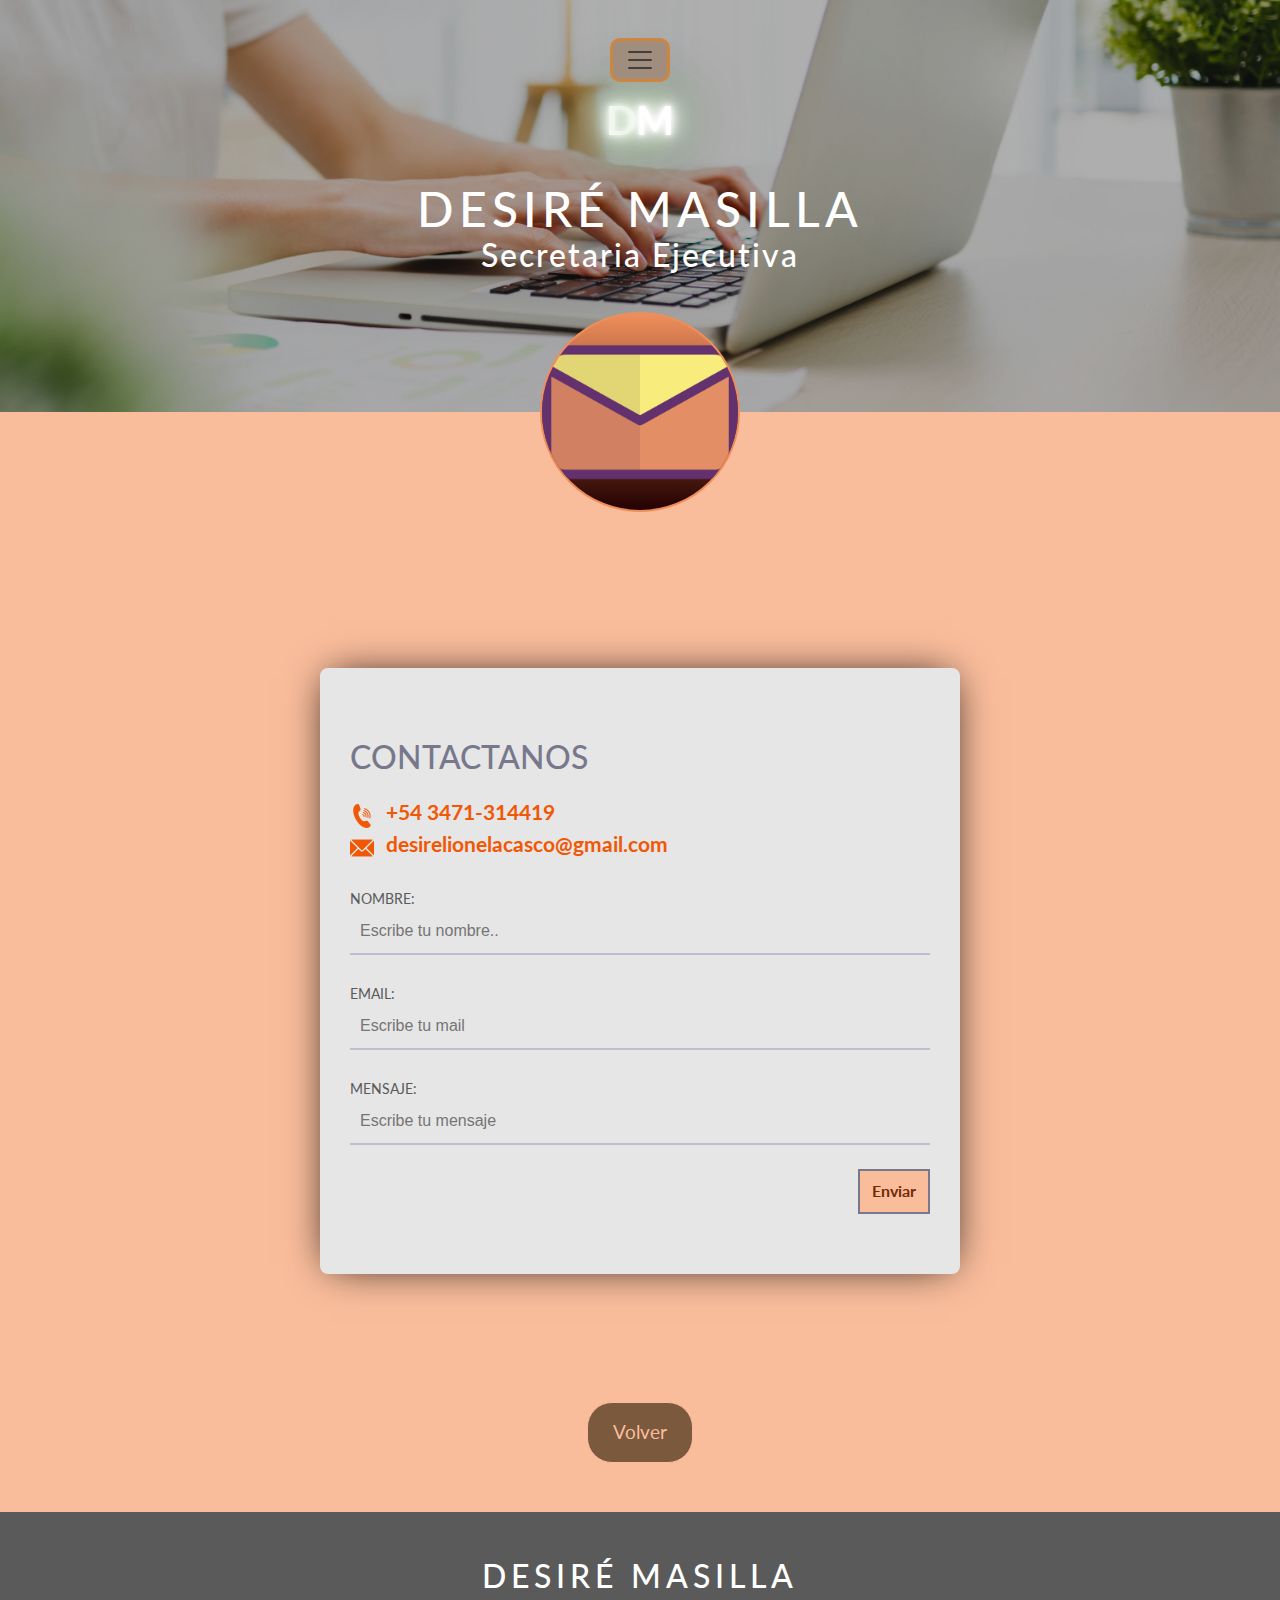
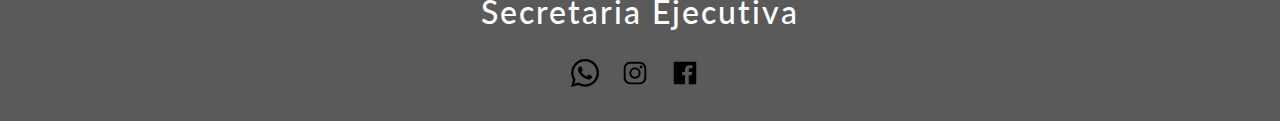
==== commit a8ec3dcb: "Trabajo final Prog. Front End Arg.Prog.4.0 CV ONLINE" ====
--- a/PAGES/contacto.html
+++ b/PAGES/contacto.html
@@ -62,8 +62,8 @@
     <div class="contenido-seccion">
         <form class="form">
             <h2>CONTACTANOS</h2>
-            <img src="../iconos/call.png" alt="dibujo  de telefono"><a class="telefono" href="tel:+543471314419">+54 9 3564-582222</a><br>
-           <img src="../iconos/email.png" alt="dibujo de sobre"><a class="mail" href="mailto:desiremans@hotmail.com">desiremans@hotmail.com</a>
+            <img src="../iconos/call.png" alt="dibujo  de telefono"><a class="telefono" href="tel:+543471314419">+54 3471-314419</a><br>
+           <img src="../iconos/email.png" alt="dibujo de sobre"><a class="mail" href="mailto:desirelionelacasco@gmail.com">desirelionelacasco@gmail.com</a>
             <p type="NOMBRE:"><input placeholder="Escribe tu nombre.."></input></p>
             <p type="EMAIL:"><input placeholder="Escribe tu mail"></input></p>
             <p type="MENSAJE:"><input placeholder="Escribe tu mensaje"></input></p>
--- a/styles.css
+++ b/styles.css
@@ -139,10 +139,12 @@
 }
 
 .sobremi .contenido-seccion {
+    
+    margin: auto;
     max-width: 1000px;
     margin-bottom: -5%;
     padding: 0 20px;
-    margin-left: 10%;
+ 
     text-align: center;
 }
 
@@ -506,7 +508,7 @@
 /*PAGINA MENSAJE*/
 .mensaje {
     text-align:center;
-    margin-top: 5%;
+    margin-top: 10%;
     margin-bottom: 5%;
     font-size: 2rem;
 }
@@ -572,7 +574,7 @@
        text-align: center;
        border-radius: 25px;
        border:solid 2px #f15806;
-       width: 30%;
+     max-width: 80vw;
        padding: 15px;
        font-weight: bolder;
        
